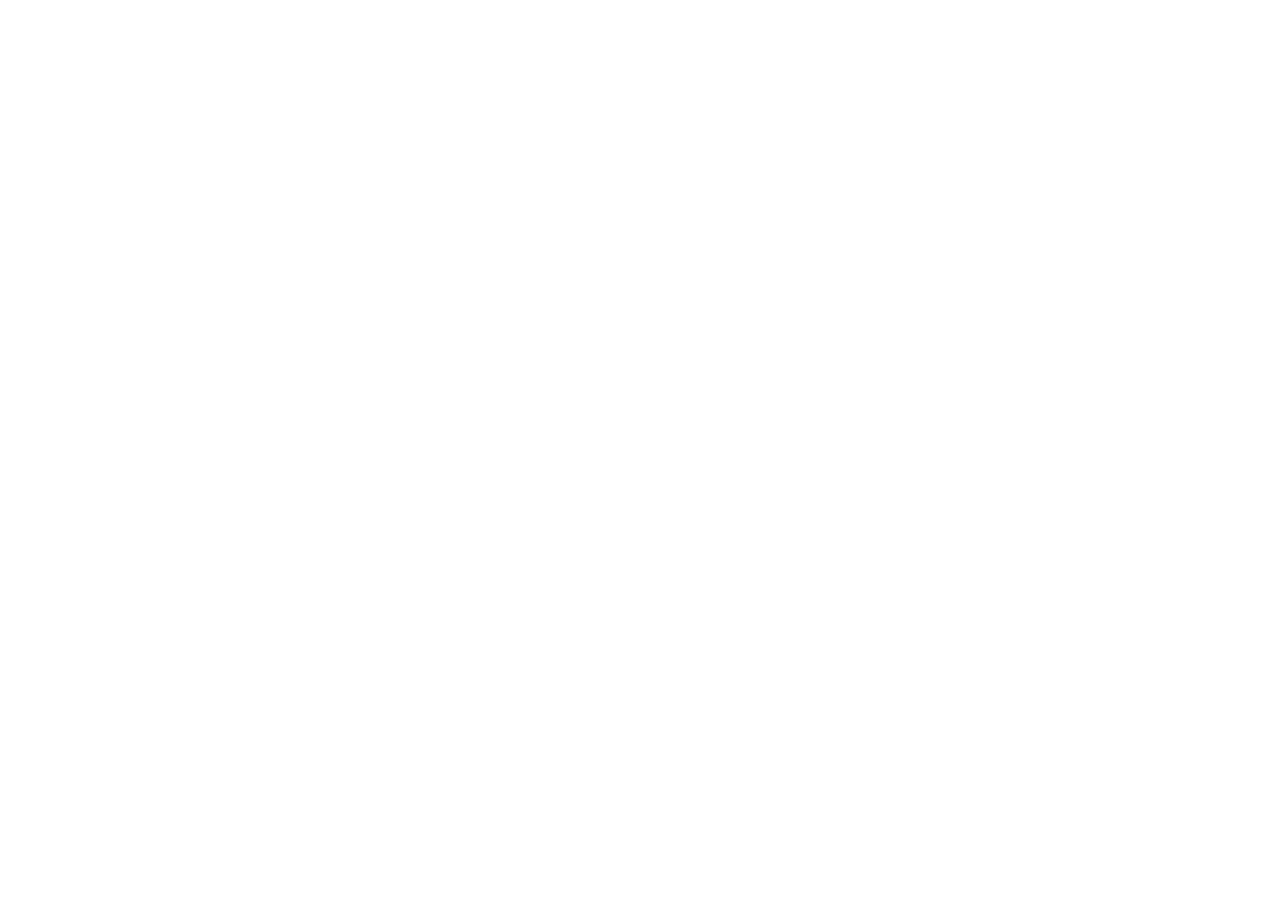
==== html_slicing/index.html @ d36b027c "comenazamos a maquetar" ====
<!DOCTYPE html>
<!--[if lt IE 7]>      <html class="no-js lt-ie9 lt-ie8 lt-ie7"> <![endif]-->
<!--[if IE 7]>         <html class="no-js lt-ie9 lt-ie8"> <![endif]-->
<!--[if IE 8]>         <html class="no-js lt-ie9"> <![endif]-->
<!--[if gt IE 8]><!--> <html class="no-js"> <!--<![endif]-->
<head>
	<meta charset="utf-8">
	<meta http-equiv="X-UA-Compatible" content="IE=edge,chrome=1">
	<title>Turismo en México</title>
	<meta name="description" content="Turismo en México">
	<meta name="viewport" content="width=device-width">
	
	<link rel="stylesheet" href="css/normalize.css">
	<link rel="stylesheet" type="text/css" href="css/styles.css" />
</head>
<body>
<header>
	<div class="container">
	</div>
</header>
<!-- header ends-->

</body>
</html>
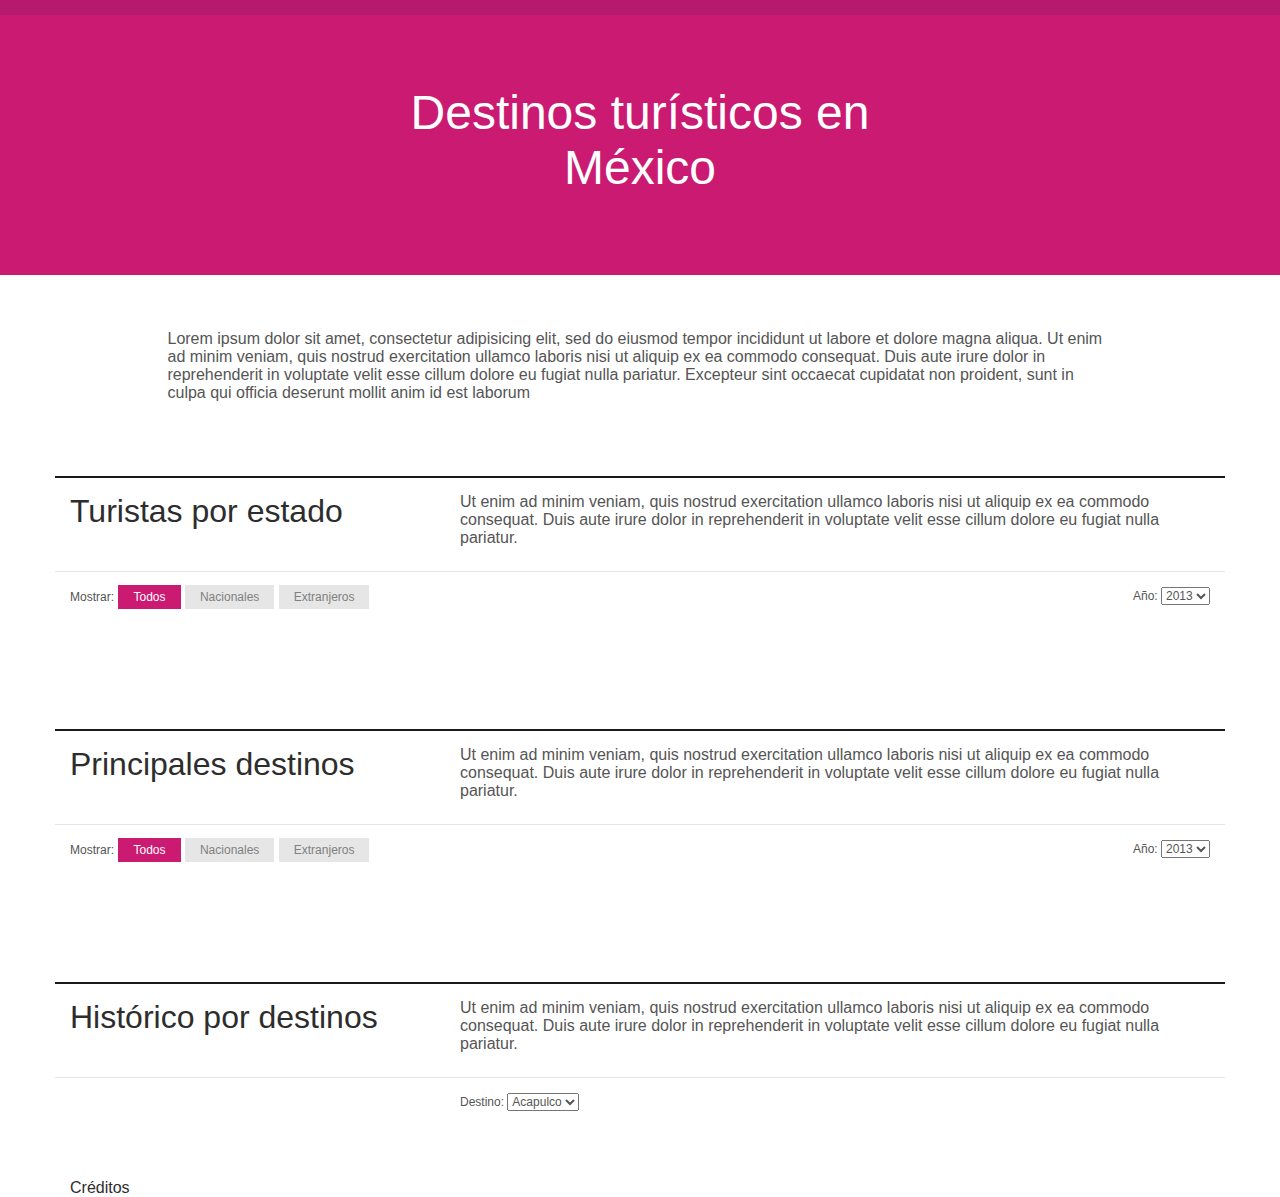
==== commit 58cfaf92: "agrega markup y un poco de estilo" ====
--- a/html_slicing/index.html
+++ b/html_slicing/index.html
@@ -9,16 +9,122 @@
 	<title>Turismo en México</title>
 	<meta name="description" content="Turismo en México">
 	<meta name="viewport" content="width=device-width">
-	
 	<link rel="stylesheet" href="css/normalize.css">
 	<link rel="stylesheet" type="text/css" href="css/styles.css" />
 </head>
 <body>
 <header>
 	<div class="container">
+		<div class="row">
+			<h1>Destinos turísticos en <strong>México</strong></h1>
+		</div>
 	</div>
 </header>
 <!-- header ends-->
 
+<!--intro-->
+<section class="container">
+	<div class="row">
+		<div class="col-md-10 col-md-offset-1">
+		<p>Lorem ipsum dolor sit amet, consectetur adipisicing elit, sed do eiusmod tempor incididunt ut labore et dolore magna aliqua. Ut enim ad minim veniam, 
+		quis nostrud exercitation ullamco laboris nisi ut aliquip ex ea commodo consequat. Duis aute irure dolor in reprehenderit in voluptate velit esse cillum 
+		dolore eu fugiat nulla pariatur. Excepteur sint occaecat cupidatat non proident, sunt in culpa qui officia deserunt mollit anim id est laborum</p>
+		</div>
+	</div>
+</section>
+
+<!--Turistas por estado-->
+<div class="container">
+	<article>
+		<div class="row title">
+			<div class="col-md-4">
+				<h2>Turistas por estado</h2>
+			</div>
+			<div class="col-md-8">
+				<p>Ut enim ad minim veniam, quis nostrud exercitation ullamco laboris nisi ut aliquip ex ea commodo consequat. Duis aute irure dolor in 
+				reprehenderit in voluptate velit esse cillum dolore eu fugiat nulla pariatur. </p>
+			</div>
+		</div>
+		<nav class="row">
+			<div class="col-md-8">
+				<ul>
+					<li>Mostrar:</li>
+					<li class="current"><a href="">Todos</a></li>
+					<li><a href="">Nacionales</a></li>
+					<li><a href="">Extranjeros</a></li>
+				</ul>
+			</div>
+			<div class="col-md-4">
+				<p class="right"><label>Año:</label> <select>
+					<option value="2013">2013</option>
+				</select></p>
+			</div>
+				
+		</nav>
+	<article>
+</div>
+
+<!--Principales destinos-->
+<div class="container">
+	<article>
+		<div class="row title">
+			<div class="col-md-4">
+				<h2>Principales destinos</h2>
+			</div>
+			<div class="col-md-8">
+				<p>Ut enim ad minim veniam, quis nostrud exercitation ullamco laboris nisi ut aliquip ex ea commodo consequat. Duis aute irure dolor in 
+				reprehenderit in voluptate velit esse cillum dolore eu fugiat nulla pariatur. </p>
+			</div>
+		</div>
+		<nav class="row">
+			<div class="col-md-8">
+				<ul>
+					<li>Mostrar:</li>
+					<li class="current"><a href="">Todos</a></li>
+					<li><a href="">Nacionales</a></li>
+					<li><a href="">Extranjeros</a></li>
+				</ul>
+			</div>
+			<div class="col-md-4">
+				<p class="right"><label>Año:</label> <select>
+					<option value="2013">2013</option>
+				</select></p>
+			</div>
+				
+		</nav>
+	<article>
+</div>
+
+<!--Histórico por destinos-->
+<div class="container">
+	<article>
+		<div class="row title">
+			<div class="col-md-4">
+				<h2>Histórico por destinos</h2>
+			</div>
+			<div class="col-md-8">
+				<p>Ut enim ad minim veniam, quis nostrud exercitation ullamco laboris nisi ut aliquip ex ea commodo consequat. Duis aute irure dolor in 
+				reprehenderit in voluptate velit esse cillum dolore eu fugiat nulla pariatur. </p>
+			</div>
+		</div>
+		<nav class="row">
+			<div class="col-md-4 col-md-offset-4">
+				<p><label>Destino:</label> <select>
+					<option value="2013">Acapulco</option>
+				</select></p>
+			</div>
+				
+		</nav>
+	<article>
+</div>
+
+<footer>
+	<div class="container">
+	<a href="#">Créditos</a>
+	</div>
+</footer>
+
+
+
 </body>
 </html>--- a/html_slicing/css/styles.css
+++ b/html_slicing/css/styles.css
@@ -0,0 +1,813 @@
+/* Theme Name: Turismo
+Author: Hugo Osorio
+Author URI: http://hugoosorio.com/
+Version: 1.0
+*/
+html {
+  background: white;
+  text-rendering: optimizeLegibility !important;
+  -webkit-font-smoothing: antialiased !important;
+  min-height: 100%;
+  height: auto;
+  height: 100%; }
+
+html, button, input, select, textarea {
+  color: #555; }
+
+body {
+  background: transparent;
+  font-size: 1em;
+  line-height: 1.4;
+  height: 100%; }
+
+* {
+  -webkit-box-sizing: border-box;
+  -moz-box-sizing: border-box;
+  box-sizing: border-box;
+  margin: 0; }
+
+::-moz-selection {
+  background: #41b9b8;
+  text-shadow: none; }
+
+::selection {
+  background: #41b9b8;
+  text-shadow: none; }
+
+hr {
+  display: block;
+  height: 1px;
+  border: 0;
+  border-top: 1px solid #ccc;
+  margin: 1em 0;
+  padding: 0; }
+
+img {
+  vertical-align: middle; }
+
+fieldset {
+  border: 0;
+  margin: 0;
+  padding: 0; }
+
+textarea {
+  resize: vertical; }
+
+a {
+  text-decoration: none; }
+
+html, body, div, span, applet, object, iframe, h1, h2, h3, h4, h5, h6, p, blockquote, pre, a, abbr, acronym, address, big, cite, code, del, dfn, em, img, ins, kbd, q, s, samp, small, strike, strong, sub, sup, tt, var, b, u, i, center, dl, dt, dd, ol, ul, li, fieldset, form, label, legend, table, caption, tbody, tfoot, thead, tr, th, td, article, aside, canvas, details, embed, figure, figcaption, footer, header, hgroup, menu, nav, output, ruby, section, summary, time, mark, audio, video {
+  margin: 0;
+  padding: 0;
+  border: 0;
+  font-size: 100%;
+  font: inherit;
+  vertical-align: baseline; }
+
+h1, h2, h3, h4, h5, .cta, blockquote.feature, #access, #insidenav, #pagination, .bloglist .more, blockquote {
+  font-family: sans-serif;
+  font-weight: 500; }
+
+/* = HEADINGS */
+h1, h2, h3, h4, h5, h6 {
+  color: #2d2d2d;
+  /* font-weight: normal; */
+  font-weight: 400;
+  font-style: normal; }
+
+h1 {
+  font-size: 3em;
+  font-weight: 500; }
+
+h2 {
+  font-size: 2em;
+  font-weight: 500; }
+
+h3 {
+  font-size: 1.3em; }
+
+#jobs h3 {
+  font-weight: 500; }
+
+h4 {
+  /* 11px */
+  font-size: 1.2em; }
+
+h5 {
+  /* 13px */
+  font-size: 1em;
+  /* font-weight: bold; */
+  /* font-weight: 500; */
+  letter-spacing: 2px;
+  color: grey; }
+
+h6 {
+  /* 13px */
+  font-size: 0.9em;
+  font-weight: bold;
+  text-transform: none; }
+
+#principals h6, .representative h6 {
+  font-weight: normal; }
+
+/* end type options */
+.break {
+  margin-bottom: 1.5em; }
+
+.single-work .break {
+  margin-bottom: 0.75em; }
+
+/* = TEXT */
+p, ul, ol, dl, table, form {
+  /* 13px */
+  font-family: sans-serif;
+  font-size: 16px;
+  margin: 0 0 1.5em 0; }
+
+/* = LINKS */
+a, a:link {
+  color: #302d2e;
+  background-color: transparent;
+  font-family: sans-serif;
+  text-decoration: none; }
+
+.alt a, .alt a:link {
+  color: gray; }
+
+a:visited {
+  color: gray;
+  background-color: transparent;
+  text-decoration: none; }
+
+a:hover, a:active, a:focus {
+  background-color: transparent;
+  text-decoration: none; }
+
+/* = remove borders from links */
+a.thumb, .share a, #controls a, .flex-control-nav a, .flex-direction-nav a, .viewer .close, #disqus_thread a {
+  border: none; }
+
+/* = MEDIA 
+---------------------------------------------------
+	remember inline heights within markup will break proportional scaling
+*/
+img, object, embed, video {
+  max-width: 100%;
+  vertical-align: top; }
+
+
+.left {
+  float: left;
+  margin: 0 1.5em 0 0; }
+
+.right {
+  float: right;
+  margin: 0 0 0 1.5em; }
+
+.center {
+  text-align: center;
+  margin: 0 auto 1.5em auto; }
+
+/* remove search field browser styles */
+input[type="search"] {
+  -webkit-appearance: textfield;
+  -moz-box-sizing: content-box;
+  -webkit-box-sizing: content-box;
+  box-sizing: content-box; }
+
+input[type="search"]::-webkit-search-decoration {
+  -webkit-appearance: none; }
+
+/* ==========================================================================
+   Chrome Frame prompt
+   ========================================================================== */
+.chromeframe {
+  margin: 0.2em 0;
+  background: #ccc;
+  color: #000;
+  padding: 0.2em 0; }
+
+.content {
+  padding: 30px 0 0; }
+
+.container {
+  padding: 0 15px;
+  margin: 0 auto; }
+
+.lead_main {
+  padding: 60px 0 0; }
+
+.container:before, .container:after {
+  display: table;
+  content: " "; }
+
+.container:after {
+  clear: both; }
+
+.container:before, .container:after {
+  display: table;
+  content: " "; }
+
+.container:after {
+  clear: both; }
+
+#wrap {
+  min-height: 100%;
+  position: relative; }
+
+.footer {
+  bottom: 0;
+  left: 0;
+  position: absolute;
+  right: 0; }
+
+@media (min-width: 768px) {
+  .container {
+    width: 750px; } }
+
+@media (min-width: 992px) {
+  .container {
+    width: 970px; } }
+
+@media (min-width: 1200px) {
+  .container {
+    width: 1170px; } }
+
+.row {
+  margin-right: -15px;
+  margin-left: -15px; }
+
+.row:before, .row:after {
+  display: table;
+  content: " "; }
+
+.row:after {
+  clear: both; }
+
+.row:before, .row:after {
+  display: table;
+  content: " "; }
+
+.row:after {
+  clear: both; }
+
+.col-xs-1, .col-sm-1, .col-md-1, .col-lg-1, .col-xs-2, .col-sm-2, .col-md-2, .col-lg-2, .col-xs-3, .col-sm-3, .col-md-3, .col-lg-3, .col-xs-4, .col-sm-4, .col-md-4, .col-lg-4, .col-xs-5, .col-sm-5, .col-md-5, .col-lg-5, .col-xs-6, .col-sm-6, .col-md-6, .col-lg-6, .col-xs-7, .col-sm-7, .col-md-7, .col-lg-7, .col-xs-8, .col-sm-8, .col-md-8, .col-lg-8, .col-xs-9, .col-sm-9, .col-md-9, .col-lg-9, .col-xs-10, .col-sm-10, .col-md-10, .col-lg-10, .col-xs-11, .col-sm-11, .col-md-11, .col-lg-11, .col-xs-12, .col-sm-12, .col-md-12, .col-lg-12 {
+  position: relative;
+  min-height: 1px;
+  padding-right: 15px;
+  padding-left: 15px; }
+
+.col-xs-1, .col-xs-2, .col-xs-3, .col-xs-4, .col-xs-5, .col-xs-6, .col-xs-7, .col-xs-8, .col-xs-9, .col-xs-10, .col-xs-11, .col-xs-12 {
+  float: left; }
+
+.col-xs-12 {
+  width: 100%; }
+
+.col-xs-11 {
+  width: 91.66667%; }
+
+.col-xs-10 {
+  width: 83.33333%; }
+
+.col-xs-9 {
+  width: 75%; }
+
+.col-xs-8 {
+  width: 66.66667%; }
+
+.col-xs-7 {
+  width: 58.33333%; }
+
+.col-xs-6 {
+  width: 50%; }
+
+.col-xs-5 {
+  width: 41.66667%; }
+
+.col-xs-4 {
+  width: 33.33333%; }
+
+.col-xs-3 {
+  width: 25%; }
+
+.col-xs-2 {
+  width: 16.66667%; }
+
+.col-xs-1 {
+  width: 8.33333%; }
+
+.col-xs-pull-12 {
+  right: 100%; }
+
+.col-xs-pull-11 {
+  right: 91.66667%; }
+
+.col-xs-pull-10 {
+  right: 83.33333%; }
+
+.col-xs-pull-9 {
+  right: 75%; }
+
+.col-xs-pull-8 {
+  right: 66.66667%; }
+
+.col-xs-pull-7 {
+  right: 58.33333%; }
+
+.col-xs-pull-6 {
+  right: 50%; }
+
+.col-xs-pull-5 {
+  right: 41.66667%; }
+
+.col-xs-pull-4 {
+  right: 33.33333%; }
+
+.col-xs-pull-3 {
+  right: 25%; }
+
+.col-xs-pull-2 {
+  right: 16.66667%; }
+
+.col-xs-pull-1 {
+  right: 8.33333%; }
+
+.col-xs-pull-0 {
+  right: 0; }
+
+.col-xs-push-12 {
+  left: 100%; }
+
+.col-xs-push-11 {
+  left: 91.66667%; }
+
+.col-xs-push-10 {
+  left: 83.33333%; }
+
+.col-xs-push-9 {
+  left: 75%; }
+
+.col-xs-push-8 {
+  left: 66.66667%; }
+
+.col-xs-push-7 {
+  left: 58.33333%; }
+
+.col-xs-push-6 {
+  left: 50%; }
+
+.col-xs-push-5 {
+  left: 41.66667%; }
+
+.col-xs-push-4 {
+  left: 33.33333%; }
+
+.col-xs-push-3 {
+  left: 25%; }
+
+.col-xs-push-2 {
+  left: 16.66667%; }
+
+.col-xs-push-1 {
+  left: 8.33333%; }
+
+.col-xs-push-0 {
+  left: 0; }
+
+.col-xs-offset-12 {
+  margin-left: 100%; }
+
+.col-xs-offset-11 {
+  margin-left: 91.66667%; }
+
+.col-xs-offset-10 {
+  margin-left: 83.33333%; }
+
+.col-xs-offset-9 {
+  margin-left: 75%; }
+
+.col-xs-offset-8 {
+  margin-left: 66.66667%; }
+
+.col-xs-offset-7 {
+  margin-left: 58.33333%; }
+
+.col-xs-offset-6 {
+  margin-left: 50%; }
+
+.col-xs-offset-5 {
+  margin-left: 41.66667%; }
+
+.col-xs-offset-4 {
+  margin-left: 33.33333%; }
+
+.col-xs-offset-3 {
+  margin-left: 25%; }
+
+.col-xs-offset-2 {
+  margin-left: 16.66667%; }
+
+.col-xs-offset-1 {
+  margin-left: 8.33333%; }
+
+.col-xs-offset-0 {
+  margin-left: 0; }
+
+@media (min-width: 768px) {
+  .col-sm-1, .col-sm-2, .col-sm-3, .col-sm-4, .col-sm-5, .col-sm-6, .col-sm-7, .col-sm-8, .col-sm-9, .col-sm-10, .col-sm-11, .col-sm-12 {
+    float: left; }
+  .col-sm-12 {
+    width: 100%; }
+  .col-sm-11 {
+    width: 91.66667%; }
+  .col-sm-10 {
+    width: 83.33333%; }
+  .col-sm-9 {
+    width: 75%; }
+  .col-sm-8 {
+    width: 66.66667%; }
+  .col-sm-7 {
+    width: 58.33333%; }
+  .col-sm-6 {
+    width: 50%; }
+  .col-sm-5 {
+    width: 41.66667%; }
+  .col-sm-4 {
+    width: 33.33333%; }
+  .col-sm-3 {
+    width: 25%; }
+  .col-sm-2 {
+    width: 16.66667%; }
+  .col-sm-1 {
+    width: 8.33333%; }
+  .col-sm-pull-12 {
+    right: 100%; }
+  .col-sm-pull-11 {
+    right: 91.66667%; }
+  .col-sm-pull-10 {
+    right: 83.33333%; }
+  .col-sm-pull-9 {
+    right: 75%; }
+  .col-sm-pull-8 {
+    right: 66.66667%; }
+  .col-sm-pull-7 {
+    right: 58.33333%; }
+  .col-sm-pull-6 {
+    right: 50%; }
+  .col-sm-pull-5 {
+    right: 41.66667%; }
+  .col-sm-pull-4 {
+    right: 33.33333%; }
+  .col-sm-pull-3 {
+    right: 25%; }
+  .col-sm-pull-2 {
+    right: 16.66667%; }
+  .col-sm-pull-1 {
+    right: 8.33333%; }
+  .col-sm-pull-0 {
+    right: 0; }
+  .col-sm-push-12 {
+    left: 100%; }
+  .col-sm-push-11 {
+    left: 91.66667%; }
+  .col-sm-push-10 {
+    left: 83.33333%; }
+  .col-sm-push-9 {
+    left: 75%; }
+  .col-sm-push-8 {
+    left: 66.66667%; }
+  .col-sm-push-7 {
+    left: 58.33333%; }
+  .col-sm-push-6 {
+    left: 50%; }
+  .col-sm-push-5 {
+    left: 41.66667%; }
+  .col-sm-push-4 {
+    left: 33.33333%; }
+  .col-sm-push-3 {
+    left: 25%; }
+  .col-sm-push-2 {
+    left: 16.66667%; }
+  .col-sm-push-1 {
+    left: 8.33333%; }
+  .col-sm-push-0 {
+    left: 0; }
+  .col-sm-offset-12 {
+    margin-left: 100%; }
+  .col-sm-offset-11 {
+    margin-left: 91.66667%; }
+  .col-sm-offset-10 {
+    margin-left: 83.33333%; }
+  .col-sm-offset-9 {
+    margin-left: 75%; }
+  .col-sm-offset-8 {
+    margin-left: 66.66667%; }
+  .col-sm-offset-7 {
+    margin-left: 58.33333%; }
+  .col-sm-offset-6 {
+    margin-left: 50%; }
+  .col-sm-offset-5 {
+    margin-left: 41.66667%; }
+  .col-sm-offset-4 {
+    margin-left: 33.33333%; }
+  .col-sm-offset-3 {
+    margin-left: 25%; }
+  .col-sm-offset-2 {
+    margin-left: 16.66667%; }
+  .col-sm-offset-1 {
+    margin-left: 8.33333%; }
+  .col-sm-offset-0 {
+    margin-left: 0; } }
+
+@media (min-width: 992px) {
+  .col-md-1, .col-md-2, .col-md-3, .col-md-4, .col-md-5, .col-md-6, .col-md-7, .col-md-8, .col-md-9, .col-md-10, .col-md-11, .col-md-12 {
+    float: left; }
+  .col-md-12 {
+    width: 100%; }
+  .col-md-11 {
+    width: 91.66667%; }
+  .col-md-10 {
+    width: 83.33333%; }
+  .col-md-9 {
+    width: 75%; }
+  .col-md-8 {
+    width: 66.66667%; }
+  .col-md-7 {
+    width: 58.33333%; }
+  .col-md-6 {
+    width: 50%; }
+  .col-md-5 {
+    width: 41.66667%; }
+  .col-md-4 {
+    width: 33.33333%; }
+  .col-md-3 {
+    width: 25%; }
+  .col-md-2 {
+    width: 16.66667%; }
+  .col-md-1 {
+    width: 8.33333%; }
+  .col-md-pull-12 {
+    right: 100%; }
+  .col-md-pull-11 {
+    right: 91.66667%; }
+  .col-md-pull-10 {
+    right: 83.33333%; }
+  .col-md-pull-9 {
+    right: 75%; }
+  .col-md-pull-8 {
+    right: 66.66667%; }
+  .col-md-pull-7 {
+    right: 58.33333%; }
+  .col-md-pull-6 {
+    right: 50%; }
+  .col-md-pull-5 {
+    right: 41.66667%; }
+  .col-md-pull-4 {
+    right: 33.33333%; }
+  .col-md-pull-3 {
+    right: 25%; }
+  .col-md-pull-2 {
+    right: 16.66667%; }
+  .col-md-pull-1 {
+    right: 8.33333%; }
+  .col-md-pull-0 {
+    right: 0; }
+  .col-md-push-12 {
+    left: 100%; }
+  .col-md-push-11 {
+    left: 91.66667%; }
+  .col-md-push-10 {
+    left: 83.33333%; }
+  .col-md-push-9 {
+    left: 75%; }
+  .col-md-push-8 {
+    left: 66.66667%; }
+  .col-md-push-7 {
+    left: 58.33333%; }
+  .col-md-push-6 {
+    left: 50%; }
+  .col-md-push-5 {
+    left: 41.66667%; }
+  .col-md-push-4 {
+    left: 33.33333%; }
+  .col-md-push-3 {
+    left: 25%; }
+  .col-md-push-2 {
+    left: 16.66667%; }
+  .col-md-push-1 {
+    left: 8.33333%; }
+  .col-md-push-0 {
+    left: 0; }
+  .col-md-offset-12 {
+    margin-left: 100%; }
+  .col-md-offset-11 {
+    margin-left: 91.66667%; }
+  .col-md-offset-10 {
+    margin-left: 83.33333%; }
+  .col-md-offset-9 {
+    margin-left: 75%; }
+  .col-md-offset-8 {
+    margin-left: 66.66667%; }
+  .col-md-offset-7 {
+    margin-left: 58.33333%; }
+  .col-md-offset-6 {
+    margin-left: 50%; }
+  .col-md-offset-5 {
+    margin-left: 41.66667%; }
+  .col-md-offset-4 {
+    margin-left: 33.33333%; }
+  .col-md-offset-3 {
+    margin-left: 25%; }
+  .col-md-offset-2 {
+    margin-left: 16.66667%; }
+  .col-md-offset-1 {
+    margin-left: 8.33333%; }
+  .col-md-offset-0 {
+    margin-left: 0; } }
+
+@media (min-width: 1200px) {
+  .col-lg-1, .col-lg-2, .col-lg-3, .col-lg-4, .col-lg-5, .col-lg-6, .col-lg-7, .col-lg-8, .col-lg-9, .col-lg-10, .col-lg-11, .col-lg-12 {
+    float: left; }
+  .col-lg-12 {
+    width: 100%; }
+  .col-lg-11 {
+    width: 91.66667%; }
+  .col-lg-10 {
+    width: 83.33333%; }
+  .col-lg-9 {
+    width: 75%; }
+  .col-lg-8 {
+    width: 66.66667%; }
+  .col-lg-7 {
+    width: 58.33333%; }
+  .col-lg-6 {
+    width: 50%; }
+  .col-lg-5 {
+    width: 41.66667%; }
+  .col-lg-4 {
+    width: 33.33333%; }
+  .col-lg-3 {
+    width: 25%; }
+  .col-lg-2 {
+    width: 16.66667%; }
+  .col-lg-1 {
+    width: 8.33333%; }
+  .col-lg-pull-12 {
+    right: 100%; }
+  .col-lg-pull-11 {
+    right: 91.66667%; }
+  .col-lg-pull-10 {
+    right: 83.33333%; }
+  .col-lg-pull-9 {
+    right: 75%; }
+  .col-lg-pull-8 {
+    right: 66.66667%; }
+  .col-lg-pull-7 {
+    right: 58.33333%; }
+  .col-lg-pull-6 {
+    right: 50%; }
+  .col-lg-pull-5 {
+    right: 41.66667%; }
+  .col-lg-pull-4 {
+    right: 33.33333%; }
+  .col-lg-pull-3 {
+    right: 25%; }
+  .col-lg-pull-2 {
+    right: 16.66667%; }
+  .col-lg-pull-1 {
+    right: 8.33333%; }
+  .col-lg-pull-0 {
+    right: 0; }
+  .col-lg-push-12 {
+    left: 100%; }
+  .col-lg-push-11 {
+    left: 91.66667%; }
+  .col-lg-push-10 {
+    left: 83.33333%; }
+  .col-lg-push-9 {
+    left: 75%; }
+  .col-lg-push-8 {
+    left: 66.66667%; }
+  .col-lg-push-7 {
+    left: 58.33333%; }
+  .col-lg-push-6 {
+    left: 50%; }
+  .col-lg-push-5 {
+    left: 41.66667%; }
+  .col-lg-push-4 {
+    left: 33.33333%; }
+  .col-lg-push-3 {
+    left: 25%; }
+  .col-lg-push-2 {
+    left: 16.66667%; }
+  .col-lg-push-1 {
+    left: 8.33333%; }
+  .col-lg-push-0 {
+    left: 0; }
+  .col-lg-offset-12 {
+    margin-left: 100%; }
+  .col-lg-offset-11 {
+    margin-left: 91.66667%; }
+  .col-lg-offset-10 {
+    margin-left: 83.33333%; }
+  .col-lg-offset-9 {
+    margin-left: 75%; }
+  .col-lg-offset-8 {
+    margin-left: 66.66667%; }
+  .col-lg-offset-7 {
+    margin-left: 58.33333%; }
+  .col-lg-offset-6 {
+    margin-left: 50%; }
+  .col-lg-offset-5 {
+    margin-left: 41.66667%; }
+  .col-lg-offset-4 {
+    margin-left: 33.33333%; }
+  .col-lg-offset-3 {
+    margin-left: 25%; }
+  .col-lg-offset-2 {
+    margin-left: 16.66667%; }
+  .col-lg-offset-1 {
+    margin-left: 8.33333%; }
+  .col-lg-offset-0 {
+    margin-left: 0; } }
+
+/* ROTATE*/
+/* = IMAGE REPLACEMENT & HIDDEN CONTENT */
+.clearfix {
+  clear: both; }
+
+.clearfix:after, .wrapper:after {
+  content: ".";
+  display: block;
+  height: 0 !important;
+  clear: both;
+  visibility: hidden;
+  overflow: hidden; }
+
+input:focus, select:focus, textarea:focus {
+  outline: none;
+  border: 1px solid black; }
+
+.clear {
+  clear: both; }
+
+/* = ACCESSIBILITY */
+.accessibility {
+  position: absolute;
+  top: -999em;
+  left: -999em; }
+
+/* =Main content and comment content
+-------------------------------------------------------------- */
+header {
+  background: #cb1a72;
+  border-top: 15px solid #b51a6f;
+  margin-bottom: 55px;
+  padding: 70px 0 80px; }
+  header h1 {
+    color: white;
+    text-align: center; }
+    header h1 strong {
+      display: block; }
+
+article {
+  margin: 50px 0 0; }
+  article nav li {
+    font-size: 12px;
+    display: inline-block;
+    margin: 0; }
+    article nav li a:link, article nav li a:visited {
+      background: #e6e6e6;
+      padding: 5px 15px; }
+      article nav li a:link:hover, article nav li a:visited:hover {
+        background: #999999;
+        color: white; }
+    article nav li.current a {
+      background: #cb1a72;
+      color: white; }
+      article nav li.current a:hover {
+        background: #cb1a72; }
+  article nav p {
+    font-size: 12px; }
+
+.title {
+  border-top: 2px solid #1a1a1a;
+  border-bottom: 1px solid #e6e6e6;
+  margin-bottom: 15px;
+  padding-top: 15px; }
+
+/* =Media queries
+-------------------------------------------------------------- */
+@media screen and (min-width: 480px) and (max-width: 991px) { }
+
+/* max-width: 480px
+-------------------------------------------------------------- */
+@media screen and (max-width: 480px) { }
+
+/* min-width: 481px and max-width:767px
+-------------------------------------------------------------- */
+@media screen and (min-width: 481px) and (max-width: 767px) { }
+
+/* =Print
+----------------------------------------------- */
+@media print { }
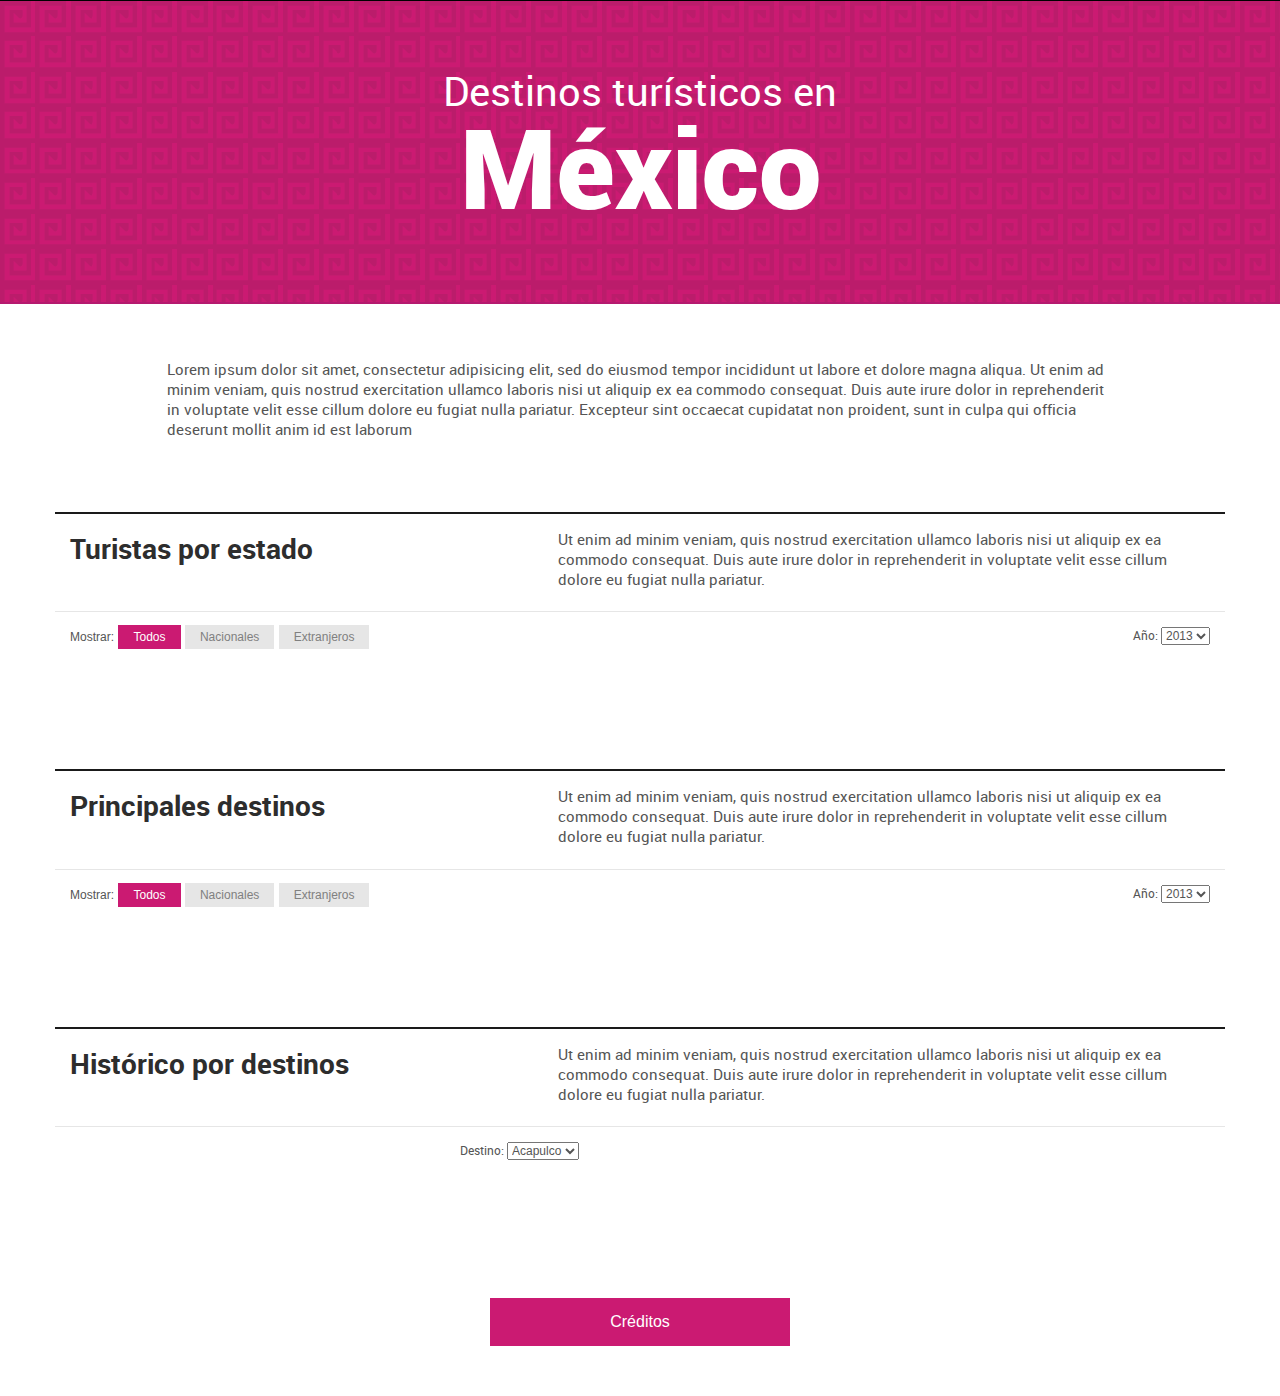
==== commit b4a6aa22: "agrega más estilo" ====
--- a/html_slicing/index.html
+++ b/html_slicing/index.html
@@ -37,10 +37,10 @@
 <div class="container">
 	<article>
 		<div class="row title">
-			<div class="col-md-4">
+			<div class="col-md-5">
 				<h2>Turistas por estado</h2>
 			</div>
-			<div class="col-md-8">
+			<div class="col-md-7">
 				<p>Ut enim ad minim veniam, quis nostrud exercitation ullamco laboris nisi ut aliquip ex ea commodo consequat. Duis aute irure dolor in 
 				reprehenderit in voluptate velit esse cillum dolore eu fugiat nulla pariatur. </p>
 			</div>
@@ -68,10 +68,10 @@
 <div class="container">
 	<article>
 		<div class="row title">
-			<div class="col-md-4">
+			<div class="col-md-5">
 				<h2>Principales destinos</h2>
 			</div>
-			<div class="col-md-8">
+			<div class="col-md-7">
 				<p>Ut enim ad minim veniam, quis nostrud exercitation ullamco laboris nisi ut aliquip ex ea commodo consequat. Duis aute irure dolor in 
 				reprehenderit in voluptate velit esse cillum dolore eu fugiat nulla pariatur. </p>
 			</div>
@@ -99,10 +99,10 @@
 <div class="container">
 	<article>
 		<div class="row title">
-			<div class="col-md-4">
+			<div class="col-md-5">
 				<h2>Histórico por destinos</h2>
 			</div>
-			<div class="col-md-8">
+			<div class="col-md-7">
 				<p>Ut enim ad minim veniam, quis nostrud exercitation ullamco laboris nisi ut aliquip ex ea commodo consequat. Duis aute irure dolor in 
 				reprehenderit in voluptate velit esse cillum dolore eu fugiat nulla pariatur. </p>
 			</div>
--- a/html_slicing/css/styles.css
+++ b/html_slicing/css/styles.css
@@ -186,6 +186,55 @@
   background: #ccc;
   color: #000;
   padding: 0.2em 0; }
+
+@font-face {
+  font-family: 'robotoblack';
+  src: url('../fonts/Roboto-Black-webfont.eot');
+  src: url('../fonts/Roboto-Black-webfont.eot?#iefix') format('embedded-opentype'), url('../fonts/Roboto-Black-webfont.woff') format('woff'), url('../fonts/Roboto-Black-webfont.ttf') format('truetype'), url('../fonts/Roboto-Black-webfont.svg#robotoblack') format('svg');
+  font-weight: normal;
+  font-style: normal; }
+
+@font-face {
+  font-family: 'roboto';
+  src: url('../fonts/Roboto-Bold-webfont.eot');
+  src: url('../fonts/Roboto-Bold-webfont.eot?#iefix') format('embedded-opentype'), url('../fonts/Roboto-Bold-webfont.woff') format('woff'), url('../fonts/Roboto-Bold-webfont.ttf') format('truetype'), url('../fonts/Roboto-Bold-webfont.svg#robotobold') format('svg');
+  font-weight: 700;
+  font-style: normal; }
+
+@font-face {
+  font-family: 'roboto';
+  src: url('../fonts/Roboto-BoldItalic-webfont.eot');
+  src: url('../fonts/Roboto-BoldItalic-webfont.eot?#iefix') format('embedded-opentype'), url('../fonts/Roboto-BoldItalic-webfont.woff') format('woff'), url('../fonts/Roboto-BoldItalic-webfont.ttf') format('truetype'), url('../fonts/Roboto-BoldItalic-webfont.svg#robotobold_italic') format('svg');
+  font-weight: 700;
+  font-style: oblique; }
+
+@font-face {
+  font-family: 'roboto';
+  src: url('../fonts/Roboto-Regular-webfont.eot');
+  src: url('../fonts/Roboto-Regular-webfont.eot?#iefix') format('embedded-opentype'), url('../fonts/Roboto-Regular-webfont.woff') format('woff'), url('../fonts/Roboto-Regular-webfont.ttf') format('truetype'), url('../fonts/Roboto-Regular-webfont.svg#robotomedium') format('svg');
+  font-weight: normal;
+  font-style: normal; }
+
+@font-face {
+  font-family: 'roboto';
+  src: url('../fonts/Roboto-MediumItalic-webfont.eot');
+  src: url('../fonts/Roboto-MediumItalic-webfont.eot?#iefix') format('embedded-opentype'), url('../fonts/Roboto-MediumItalic-webfont.woff') format('woff'), url('../fonts/Roboto-MediumItalic-webfont.ttf') format('truetype'), url('../fonts/Roboto-MediumItalic-webfont.svg#robotomedium_italic') format('svg');
+  font-weight: normal;
+  font-style: oblique; }
+
+@font-face {
+  font-family: 'roboto';
+  src: url('../fonts/Roboto-Thin-webfont.eot');
+  src: url('../fonts/Roboto-Thin-webfont.eot?#iefix') format('embedded-opentype'), url('../fonts/Roboto-Thin-webfont.woff') format('woff'), url('../fonts/Roboto-Thin-webfont.ttf') format('truetype'), url('../fonts/Roboto-Thin-webfont.svg#robotothin') format('svg');
+  font-weight: 300;
+  font-style: normal; }
+
+@font-face {
+  font-family: 'roboto';
+  src: url('../fonts/Roboto-ThinItalic-webfont.eot');
+  src: url('../fonts/Roboto-ThinItalic-webfont.eot?#iefix') format('embedded-opentype'), url('../fonts/Roboto-ThinItalic-webfont.woff') format('woff'), url('../fonts/Roboto-ThinItalic-webfont.ttf') format('truetype'), url('../fonts/Roboto-ThinItalic-webfont.svg#robotothin_italic') format('svg');
+  font-weight: 300;
+  font-style: oblique; }
 
 .content {
   padding: 30px 0 0; }
@@ -760,15 +809,24 @@
 /* =Main content and comment content
 -------------------------------------------------------------- */
 header {
-  background: #cb1a72;
-  border-top: 15px solid #b51a6f;
+  background: #cb1a72 url('[data-uri]');
+  border-top: 1px solid black;
+  border-bottom: 2px solid #b51a6f;
   margin-bottom: 55px;
   padding: 70px 0 80px; }
   header h1 {
     color: white;
-    text-align: center; }
+    text-align: center;
+    font: 500 40px/1 'roboto'; }
     header h1 strong {
-      display: block; }
+      display: block;
+      font: 500 111px/1 'robotoblack'; }
+
+p {
+  font: 500 15px 'roboto', Helvetica, Arial, sans-serif; }
+
+h2 {
+  font: 700 28px 'roboto'; }
 
 article {
   margin: 50px 0 0; }
@@ -780,7 +838,7 @@
       background: #e6e6e6;
       padding: 5px 15px; }
       article nav li a:link:hover, article nav li a:visited:hover {
-        background: #999999;
+        background: #b3b3b3;
         color: white; }
     article nav li.current a {
       background: #cb1a72;
@@ -796,6 +854,20 @@
   margin-bottom: 15px;
   padding-top: 15px; }
 
+footer {
+  margin-top: 50px;
+  padding: 20px 0 50px; }
+  footer a:link, footer a:visited {
+    background: #cb1a72;
+    color: white;
+    display: block;
+    margin: 0 auto;
+    padding: 15px 0;
+    text-align: center;
+    width: 300px; }
+    footer a:link:hover, footer a:visited:hover {
+      background: #b51a6f; }
+
 /* =Media queries
 -------------------------------------------------------------- */
 @media screen and (min-width: 480px) and (max-width: 991px) { }
